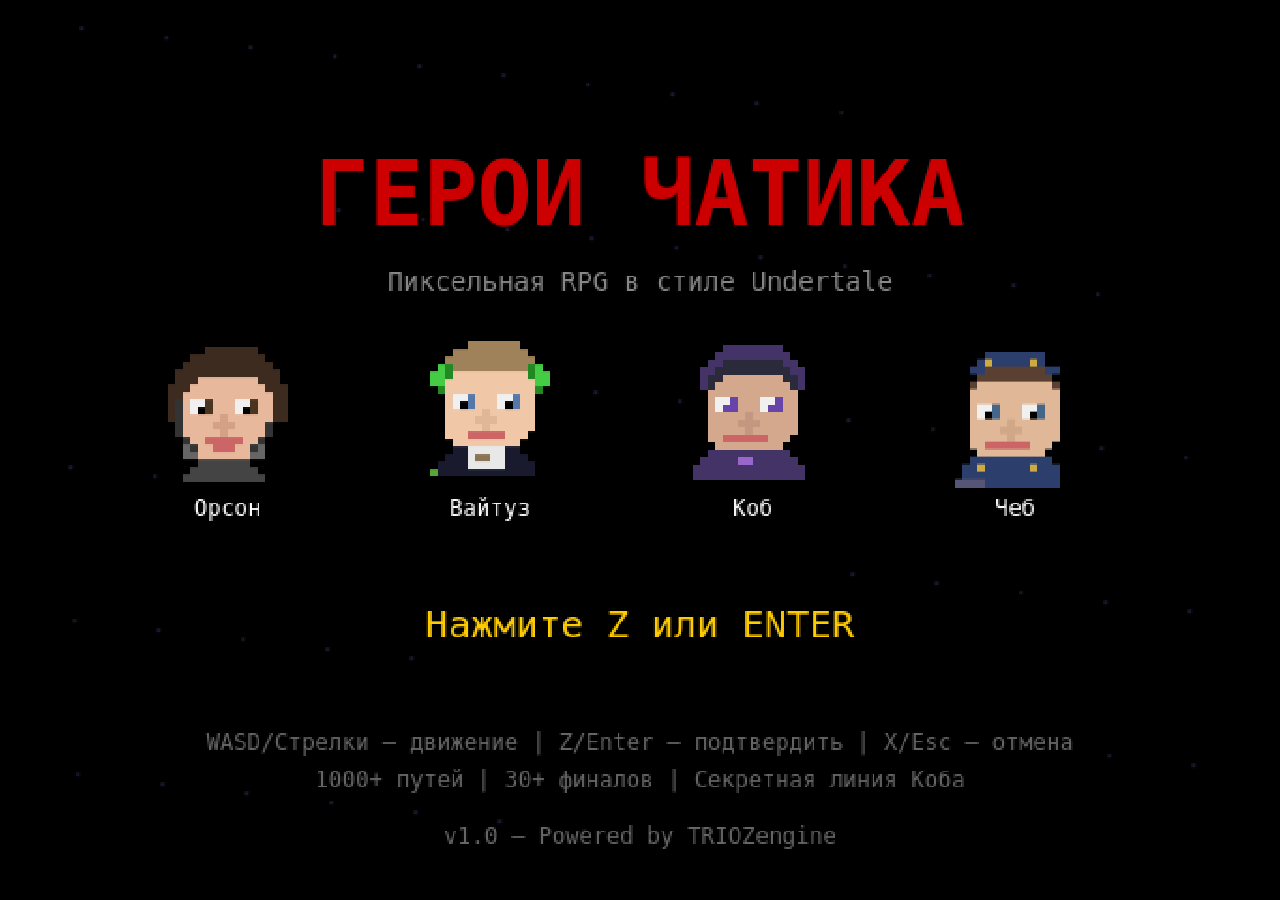
==== game/index.html @ 470acc5e "feat: Pixel RPG 'Герои Чатика' — Undertale-style game with Орсон, Вайтуз, Коб, Чеб - HTML5 Canvas pi" ====
<!DOCTYPE html>
<html lang="ru">
<head>
    <meta charset="UTF-8">
    <meta name="viewport" content="width=device-width, initial-scale=1.0">
    <title>ГЕРОИ ЧАТИКА — Пиксельная RPG</title>
    <link rel="stylesheet" href="css/style.css">
</head>
<body>
    <canvas id="game" width="640" height="480"></canvas>
    <script src="js/sprites.js"></script>
    <script src="js/audio.js"></script>
    <script src="js/dialogue.js"></script>
    <script src="js/battle.js"></script>
    <script src="js/story.js"></script>
    <script src="js/map.js"></script>
    <script src="js/engine.js"></script>
</body>
</html>
---- game/css/style.css ----
* {
    margin: 0;
    padding: 0;
    box-sizing: border-box;
}

body {
    background: #000;
    display: flex;
    justify-content: center;
    align-items: center;
    min-height: 100vh;
    overflow: hidden;
}

canvas {
    image-rendering: pixelated;
    image-rendering: crisp-edges;
    cursor: none;
}
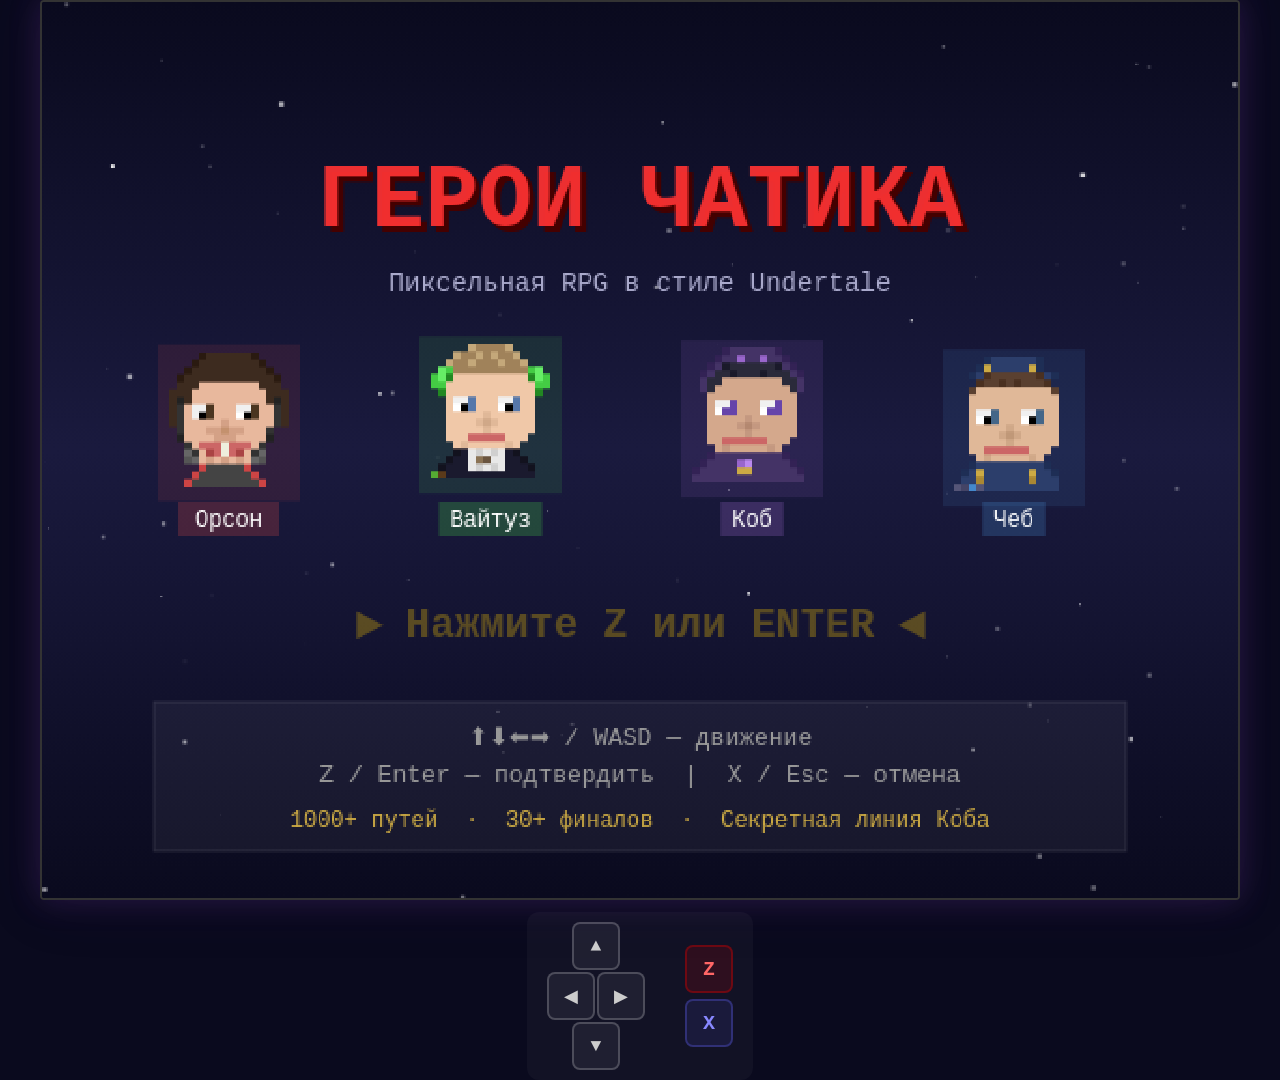
==== commit db04b471: "improve: faster text, on-screen controls, better graphics - Text speed 100x faster (2s -> 0.02s per " ====
--- a/game/index.html
+++ b/game/index.html
@@ -2,12 +2,28 @@
 <html lang="ru">
 <head>
     <meta charset="UTF-8">
-    <meta name="viewport" content="width=device-width, initial-scale=1.0">
+    <meta name="viewport" content="width=device-width, initial-scale=1.0, user-scalable=no">
     <title>ГЕРОИ ЧАТИКА — Пиксельная RPG</title>
     <link rel="stylesheet" href="css/style.css">
 </head>
 <body>
     <canvas id="game" width="640" height="480"></canvas>
+
+    <div id="controls">
+        <div id="dpad">
+            <button id="btn-up" class="ctrl-btn" aria-label="Вверх">▲</button>
+            <div id="dpad-mid">
+                <button id="btn-left" class="ctrl-btn" aria-label="Влево">◀</button>
+                <button id="btn-right" class="ctrl-btn" aria-label="Вправо">▶</button>
+            </div>
+            <button id="btn-down" class="ctrl-btn" aria-label="Вниз">▼</button>
+        </div>
+        <div id="action-btns">
+            <button id="btn-confirm" class="ctrl-btn action-z" aria-label="Подтвердить">Z</button>
+            <button id="btn-cancel" class="ctrl-btn action-x" aria-label="Отмена">X</button>
+        </div>
+    </div>
+
     <script src="js/sprites.js"></script>
     <script src="js/audio.js"></script>
     <script src="js/dialogue.js"></script>
--- a/game/css/style.css
+++ b/game/css/style.css
@@ -5,16 +5,144 @@
 }
 
 body {
-    background: #000;
+    background: #0a0a1e;
     display: flex;
+    flex-direction: column;
     justify-content: center;
     align-items: center;
     min-height: 100vh;
     overflow: hidden;
+    font-family: monospace;
+    -webkit-user-select: none;
+    user-select: none;
+    touch-action: manipulation;
 }
 
 canvas {
     image-rendering: pixelated;
     image-rendering: crisp-edges;
-    cursor: none;
+    cursor: default;
+    border: 2px solid #333;
+    border-radius: 4px;
+    box-shadow: 0 0 30px rgba(100, 50, 150, 0.3), 0 0 60px rgba(50, 25, 75, 0.2);
 }
+
+/* ───── On-screen controls ───── */
+#controls {
+    display: flex;
+    gap: 40px;
+    align-items: center;
+    margin-top: 12px;
+    padding: 10px 20px;
+    background: rgba(255, 255, 255, 0.03);
+    border-radius: 12px;
+}
+
+#dpad {
+    display: flex;
+    flex-direction: column;
+    align-items: center;
+    gap: 2px;
+}
+
+#dpad-mid {
+    display: flex;
+    gap: 2px;
+}
+
+.ctrl-btn {
+    width: 48px;
+    height: 48px;
+    border: 2px solid rgba(255, 255, 255, 0.2);
+    border-radius: 8px;
+    background: rgba(255, 255, 255, 0.06);
+    color: #ccc;
+    font-size: 18px;
+    font-family: monospace;
+    cursor: pointer;
+    display: flex;
+    align-items: center;
+    justify-content: center;
+    transition: background 0.1s, border-color 0.1s, transform 0.05s;
+    -webkit-tap-highlight-color: transparent;
+}
+
+.ctrl-btn:hover {
+    background: rgba(255, 255, 255, 0.12);
+    border-color: rgba(255, 255, 255, 0.4);
+}
+
+.ctrl-btn:active {
+    background: rgba(255, 255, 255, 0.2);
+    border-color: rgba(255, 255, 255, 0.6);
+    transform: scale(0.92);
+}
+
+#action-btns {
+    display: flex;
+    flex-direction: column;
+    gap: 6px;
+}
+
+.action-z {
+    background: rgba(204, 0, 0, 0.15);
+    border-color: rgba(204, 0, 0, 0.4);
+    color: #ff6666;
+    font-weight: bold;
+    font-size: 20px;
+}
+
+.action-z:hover {
+    background: rgba(204, 0, 0, 0.25);
+    border-color: rgba(204, 0, 0, 0.6);
+}
+
+.action-z:active {
+    background: rgba(204, 0, 0, 0.4);
+    border-color: #cc0000;
+}
+
+.action-x {
+    background: rgba(100, 100, 255, 0.1);
+    border-color: rgba(100, 100, 255, 0.3);
+    color: #8888ff;
+    font-weight: bold;
+    font-size: 20px;
+}
+
+.action-x:hover {
+    background: rgba(100, 100, 255, 0.2);
+    border-color: rgba(100, 100, 255, 0.5);
+}
+
+.action-x:active {
+    background: rgba(100, 100, 255, 0.35);
+    border-color: #6666ff;
+}
+
+/* ───── Responsive ───── */
+@media (max-width: 700px) {
+    .ctrl-btn {
+        width: 44px;
+        height: 44px;
+        font-size: 16px;
+    }
+
+    #controls {
+        gap: 24px;
+        padding: 8px 14px;
+    }
+}
+
+@media (max-width: 480px) {
+    .ctrl-btn {
+        width: 40px;
+        height: 40px;
+        font-size: 14px;
+    }
+
+    #controls {
+        gap: 16px;
+        padding: 6px 10px;
+    }
+}
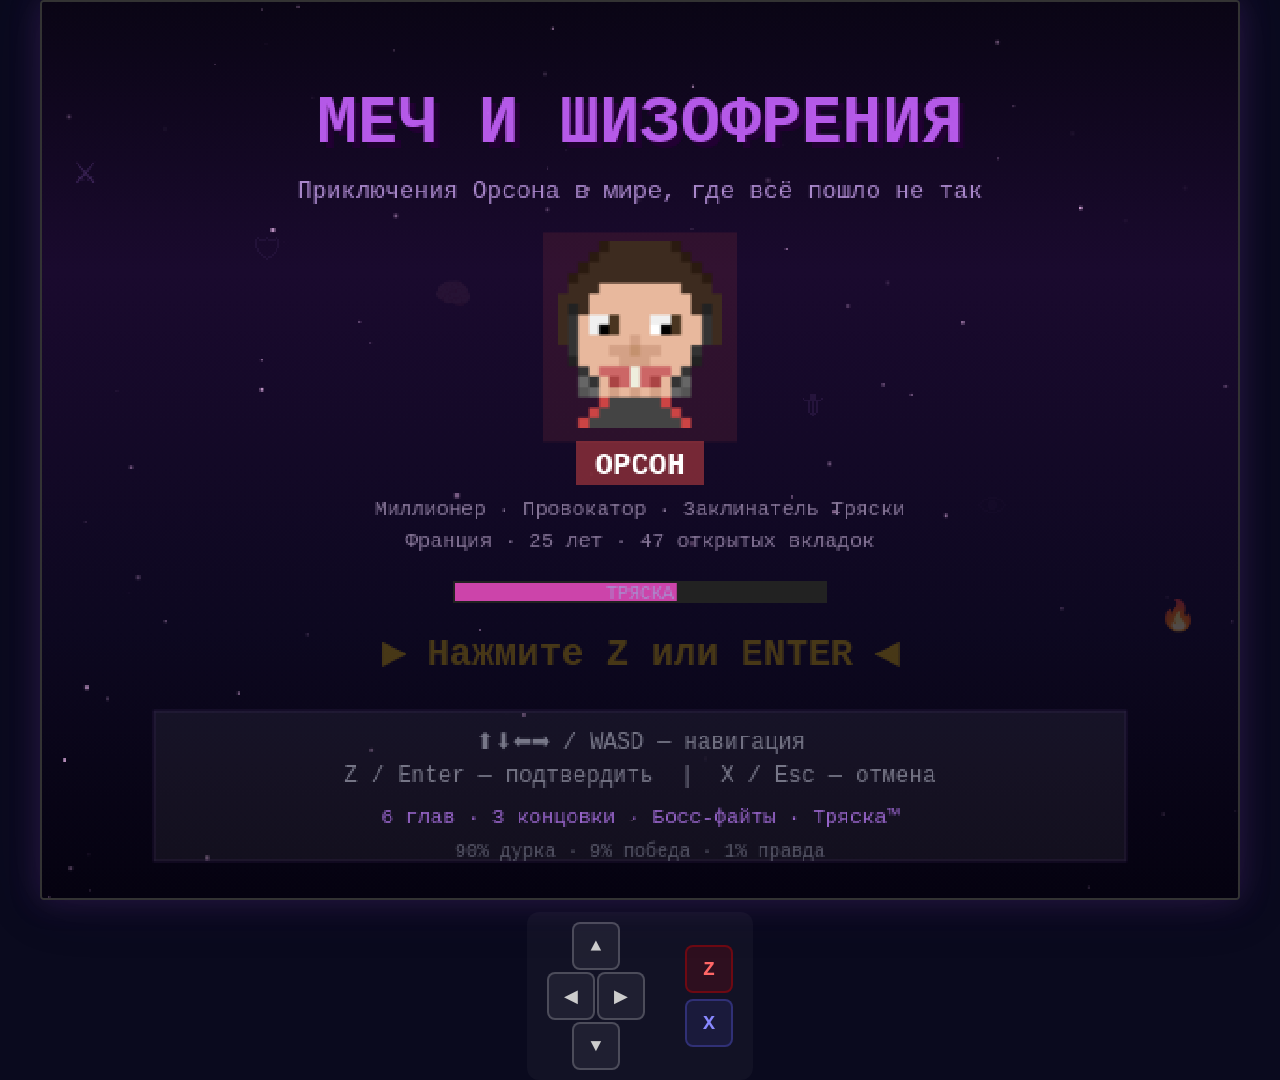
==== commit 373b024f: "feat: Полная переделка — «Меч и Шизофрения» RPG Полностью новая игра: приключения Орсона в мире Меча" ====
--- a/game/index.html
+++ b/game/index.html
@@ -3,7 +3,7 @@
 <head>
     <meta charset="UTF-8">
     <meta name="viewport" content="width=device-width, initial-scale=1.0, user-scalable=no">
-    <title>ГЕРОИ ЧАТИКА — Пиксельная RPG</title>
+    <title>МЕЧ И ШИЗОФРЕНИЯ — Приключения Орсона</title>
     <link rel="stylesheet" href="css/style.css">
 </head>
 <body>
